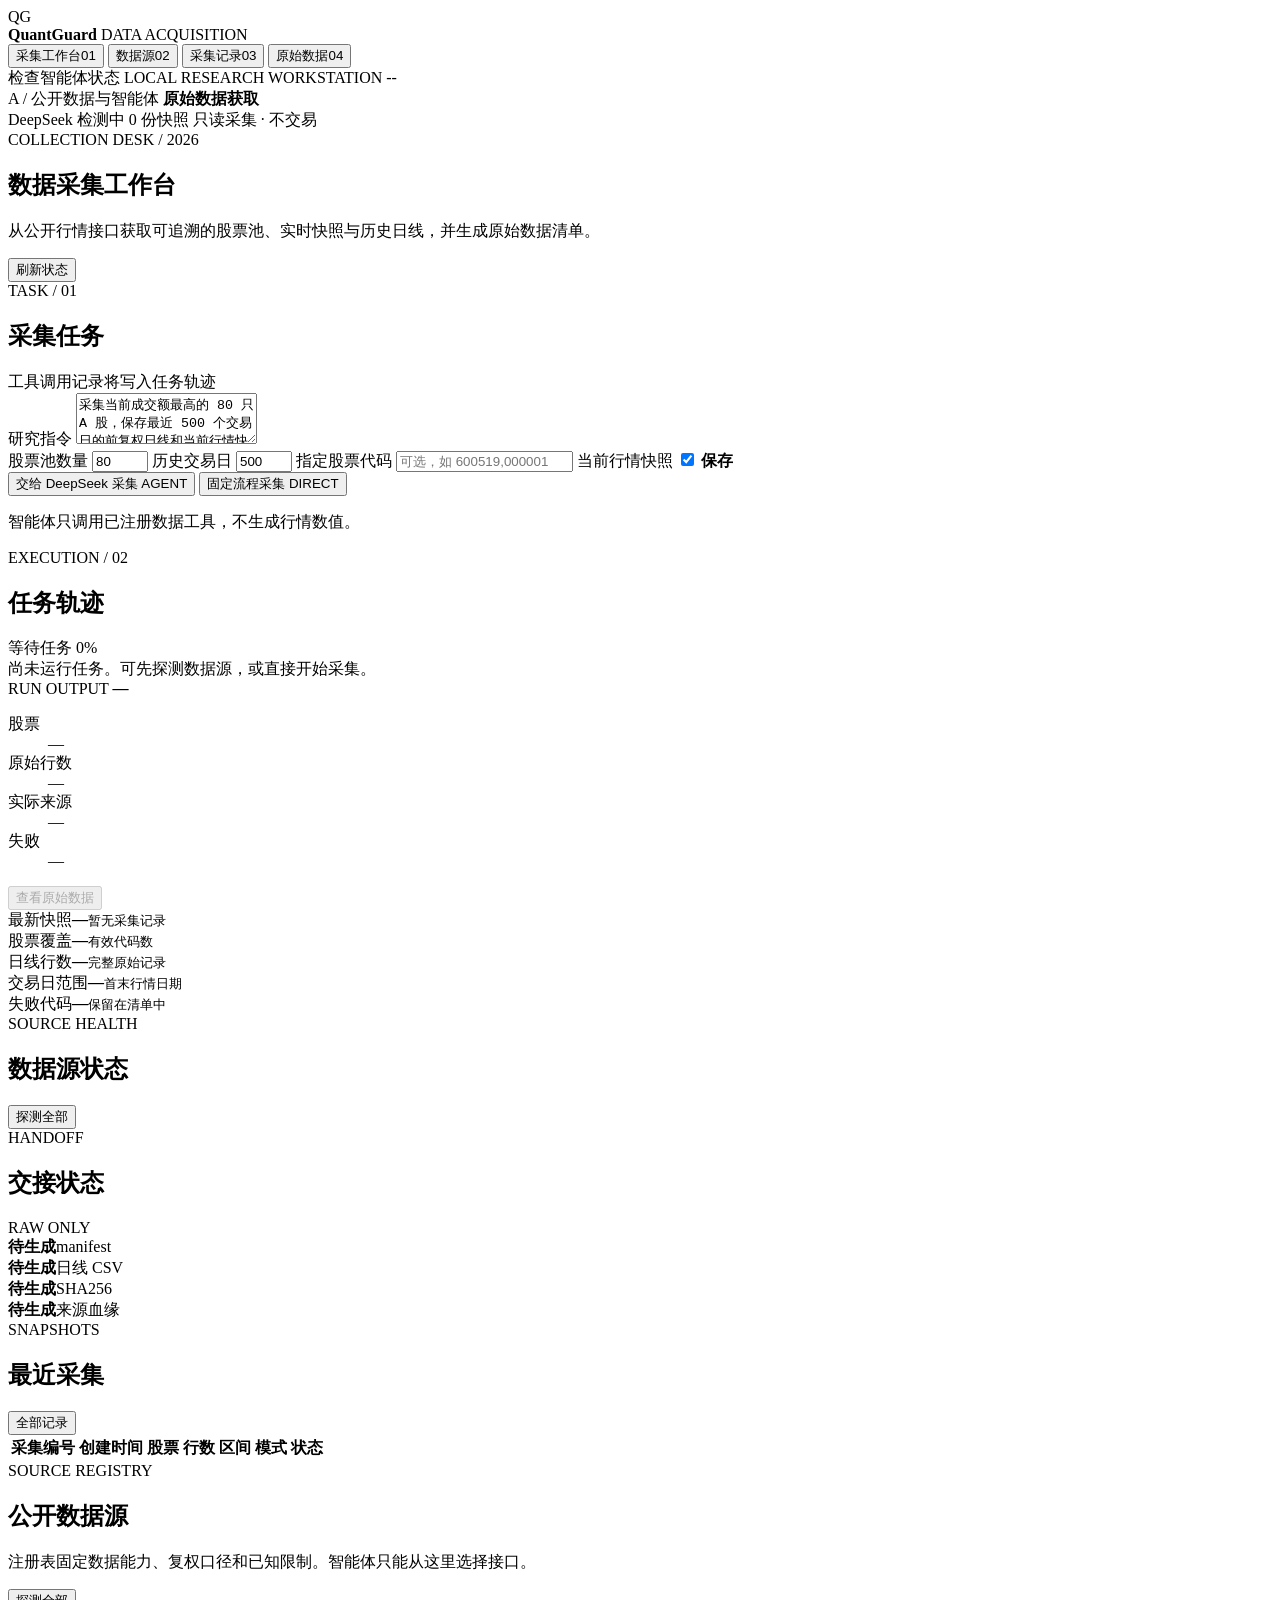
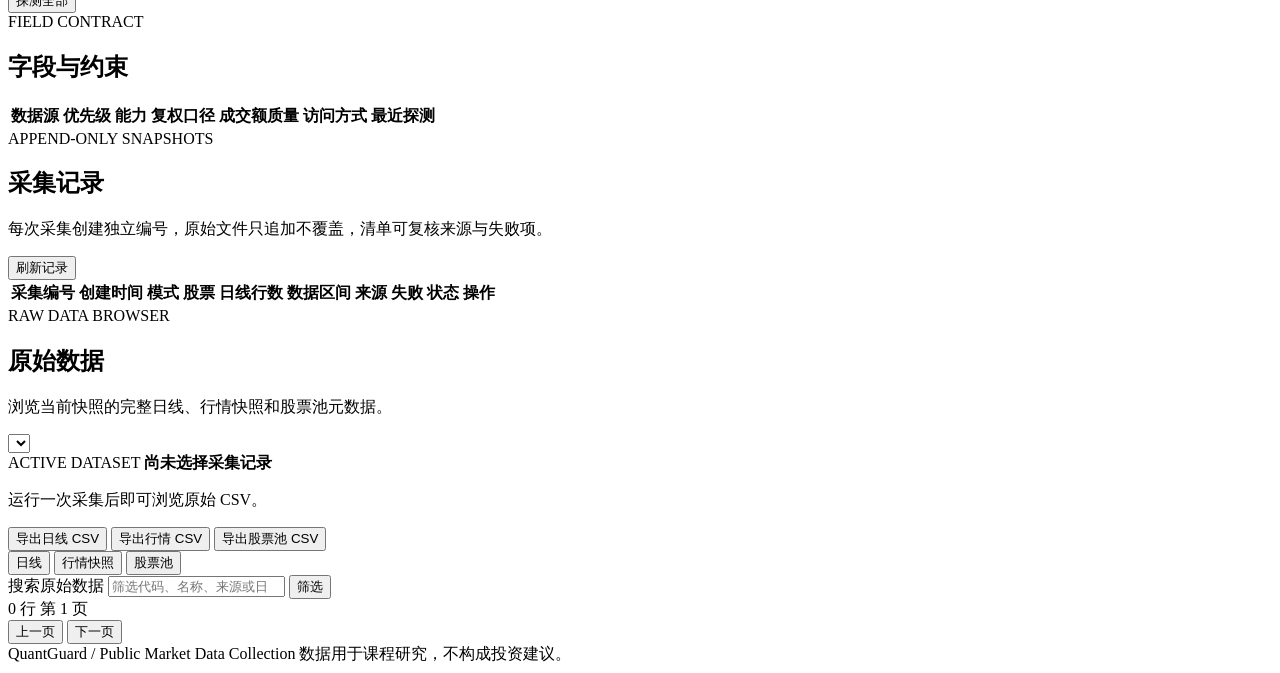
==== data_agent/static/index.html @ d8fc7239 "feat: add DeepSeek public market data collection workspace" ====
<!doctype html>
<html lang="zh-CN">
<head>
  <meta charset="utf-8">
  <meta name="viewport" content="width=device-width, initial-scale=1">
  <meta name="description" content="QuantGuard 公开证券数据采集工作台">
  <title>QuantGuard | 数据采集智能体</title>
  <link rel="stylesheet" href="/styles.css">
</head>
<body>
  <div class="app-shell">
    <aside class="sidebar" aria-label="主导航">
      <div class="brand">
        <div class="brand-mark">QG</div>
        <div>
          <strong>QuantGuard</strong>
          <span>DATA ACQUISITION</span>
        </div>
      </div>

      <nav class="primary-nav" aria-label="工作区">
        <button class="nav-item is-active" type="button" data-view="workbench">
          <span>采集工作台</span><span class="nav-index">01</span>
        </button>
        <button class="nav-item" type="button" data-view="sources">
          <span>数据源</span><span class="nav-index">02</span>
        </button>
        <button class="nav-item" type="button" data-view="runs">
          <span>采集记录</span><span class="nav-index">03</span>
        </button>
        <button class="nav-item" type="button" data-view="data">
          <span>原始数据</span><span class="nav-index">04</span>
        </button>
      </nav>

      <div class="sidebar-status">
        <span class="status-line"><i id="agentDot" class="status-dot"></i><span id="agentSidebarText">检查智能体状态</span></span>
        <span class="sidebar-meta">LOCAL RESEARCH WORKSTATION</span>
        <span class="sidebar-meta" id="currentTime">--</span>
      </div>
    </aside>

    <main class="workspace">
      <header class="topbar">
        <div class="topbar-title">
          <span class="topbar-kicker">A / 公开数据与智能体</span>
          <strong>原始数据获取</strong>
        </div>
        <div class="topbar-status">
          <span class="chip" id="agentChip">DeepSeek 检测中</span>
          <span class="chip" id="runCountChip">0 份快照</span>
          <span class="chip chip-neutral">只读采集 · 不交易</span>
        </div>
      </header>

      <div class="view-stack">
        <section class="page is-active" data-page="workbench" aria-labelledby="workbenchTitle">
          <div class="page-heading">
            <div>
              <span class="eyebrow">COLLECTION DESK / 2026</span>
              <h1 id="workbenchTitle">数据采集工作台</h1>
              <p>从公开行情接口获取可追溯的股票池、实时快照与历史日线，并生成原始数据清单。</p>
            </div>
            <button class="text-action" type="button" id="refreshButton">刷新状态</button>
          </div>

          <section class="command-panel" aria-labelledby="commandTitle">
            <div class="section-heading">
              <div>
                <span class="section-index">TASK / 01</span>
                <h2 id="commandTitle">采集任务</h2>
              </div>
              <span class="section-note">工具调用记录将写入任务轨迹</span>
            </div>

            <form id="collectionForm">
              <label class="task-label" for="taskQuery">研究指令</label>
              <textarea id="taskQuery" rows="3" maxlength="500">采集当前成交额最高的 80 只 A 股，保存最近 500 个交易日的前复权日线和当前行情快照。</textarea>

              <div class="form-grid">
                <label class="field">
                  <span>股票池数量</span>
                  <input id="universeSize" type="number" min="10" max="200" step="10" value="80">
                </label>
                <label class="field">
                  <span>历史交易日</span>
                  <input id="historyDays" type="number" min="30" max="500" step="10" value="500">
                </label>
                <label class="field">
                  <span>指定股票代码</span>
                  <input id="symbolInput" type="text" inputmode="numeric" placeholder="可选，如 600519,000001">
                </label>
                <label class="field field-switch">
                  <span>当前行情快照</span>
                  <span class="switch-row">
                    <input id="includeQuotes" type="checkbox" checked>
                    <span class="switch" aria-hidden="true"></span>
                    <strong id="quoteSwitchLabel">保存</strong>
                  </span>
                </label>
              </div>

              <div class="command-actions">
                <button class="button button-primary" type="submit" data-mode="agent" id="agentRunButton">
                  <span>交给 DeepSeek 采集</span>
                  <span class="button-code">AGENT</span>
                </button>
                <button class="button button-secondary" type="submit" data-mode="fixed" id="fixedRunButton">
                  <span>固定流程采集</span>
                  <span class="button-code">DIRECT</span>
                </button>
                <p id="formHint">智能体只调用已注册数据工具，不生成行情数值。</p>
              </div>
            </form>
          </section>

          <section class="run-console" aria-labelledby="runConsoleTitle">
            <div class="console-heading">
              <div>
                <span class="section-index">EXECUTION / 02</span>
                <h2 id="runConsoleTitle">任务轨迹</h2>
              </div>
              <div class="console-state">
                <span id="jobStage" class="status-label">等待任务</span>
                <span id="jobPercent">0%</span>
              </div>
            </div>
            <div class="progress-track" aria-label="采集进度">
              <div id="progressBar" class="progress-bar"></div>
            </div>
            <div class="console-grid">
              <div class="trace-list" id="traceList" aria-live="polite">
                <div class="empty-inline">尚未运行任务。可先探测数据源，或直接开始采集。</div>
              </div>
              <aside class="run-summary" aria-label="任务摘要">
                <span class="summary-label">RUN OUTPUT</span>
                <strong id="jobRunId">—</strong>
                <dl>
                  <div><dt>股票</dt><dd id="jobSymbols">—</dd></div>
                  <div><dt>原始行数</dt><dd id="jobRows">—</dd></div>
                  <div><dt>实际来源</dt><dd id="jobSources">—</dd></div>
                  <div><dt>失败</dt><dd id="jobFailures">—</dd></div>
                </dl>
                <button id="openLatestRun" class="button button-quiet" type="button" disabled>查看原始数据</button>
              </aside>
            </div>
          </section>

          <div class="metric-strip" aria-label="最新采集摘要">
            <div class="metric-cell"><span>最新快照</span><strong id="metricRun">—</strong><small id="metricRunTime">暂无采集记录</small></div>
            <div class="metric-cell"><span>股票覆盖</span><strong id="metricSymbols">—</strong><small>有效代码数</small></div>
            <div class="metric-cell"><span>日线行数</span><strong id="metricRows">—</strong><small>完整原始记录</small></div>
            <div class="metric-cell"><span>交易日范围</span><strong id="metricRange">—</strong><small>首末行情日期</small></div>
            <div class="metric-cell"><span>失败代码</span><strong id="metricFailures">—</strong><small>保留在清单中</small></div>
          </div>

          <div class="split-layout">
            <section class="panel" aria-labelledby="sourcePreviewTitle">
              <div class="panel-heading">
                <div><span class="section-index">SOURCE HEALTH</span><h2 id="sourcePreviewTitle">数据源状态</h2></div>
                <button class="button button-compact" id="probeSourcesButton" type="button">探测全部</button>
              </div>
              <div id="sourcePreview" class="source-list"></div>
            </section>
            <section class="panel" aria-labelledby="deliveryTitle">
              <div class="panel-heading">
                <div><span class="section-index">HANDOFF</span><h2 id="deliveryTitle">交接状态</h2></div>
                <span class="status-label">RAW ONLY</span>
              </div>
              <div class="handoff-grid">
                <div><strong id="handoffManifest">待生成</strong><span>manifest</span></div>
                <div><strong id="handoffDaily">待生成</strong><span>日线 CSV</span></div>
                <div><strong id="handoffHash">待生成</strong><span>SHA256</span></div>
                <div><strong id="handoffLineage">待生成</strong><span>来源血缘</span></div>
              </div>
            </section>
          </div>

          <section class="panel table-panel" aria-labelledby="recentRunsTitle">
            <div class="panel-heading">
              <div><span class="section-index">SNAPSHOTS</span><h2 id="recentRunsTitle">最近采集</h2></div>
              <button class="button button-compact" type="button" data-go-view="runs">全部记录</button>
            </div>
            <div class="table-shell">
              <table>
                <thead><tr><th>采集编号</th><th>创建时间</th><th>股票</th><th>行数</th><th>区间</th><th>模式</th><th>状态</th><th></th></tr></thead>
                <tbody id="recentRunsBody"></tbody>
              </table>
            </div>
          </section>
        </section>

        <section class="page" data-page="sources" aria-labelledby="sourcesTitle">
          <div class="page-heading">
            <div>
              <span class="eyebrow">SOURCE REGISTRY</span>
              <h1 id="sourcesTitle">公开数据源</h1>
              <p>注册表固定数据能力、复权口径和已知限制。智能体只能从这里选择接口。</p>
            </div>
            <button class="button button-secondary" id="probeSourcesPageButton" type="button">探测全部</button>
          </div>
          <div id="sourceCards" class="source-card-grid"></div>
          <section class="panel table-panel">
            <div class="panel-heading"><div><span class="section-index">FIELD CONTRACT</span><h2>字段与约束</h2></div></div>
            <div class="table-shell">
              <table>
                <thead><tr><th>数据源</th><th>优先级</th><th>能力</th><th>复权口径</th><th>成交额质量</th><th>访问方式</th><th>最近探测</th></tr></thead>
                <tbody id="sourceTableBody"></tbody>
              </table>
            </div>
          </section>
        </section>

        <section class="page" data-page="runs" aria-labelledby="runsTitle">
          <div class="page-heading">
            <div>
              <span class="eyebrow">APPEND-ONLY SNAPSHOTS</span>
              <h1 id="runsTitle">采集记录</h1>
              <p>每次采集创建独立编号，原始文件只追加不覆盖，清单可复核来源与失败项。</p>
            </div>
            <button class="button button-secondary" id="refreshRunsButton" type="button">刷新记录</button>
          </div>
          <section class="panel table-panel">
            <div class="table-shell">
              <table>
                <thead><tr><th>采集编号</th><th>创建时间</th><th>模式</th><th>股票</th><th>日线行数</th><th>数据区间</th><th>来源</th><th>失败</th><th>状态</th><th>操作</th></tr></thead>
                <tbody id="runsTableBody"></tbody>
              </table>
            </div>
          </section>
        </section>

        <section class="page" data-page="data" aria-labelledby="dataTitle">
          <div class="page-heading">
            <div>
              <span class="eyebrow">RAW DATA BROWSER</span>
              <h1 id="dataTitle">原始数据</h1>
              <p>浏览当前快照的完整日线、行情快照和股票池元数据。</p>
            </div>
            <select id="runSelector" class="select-control" aria-label="选择采集记录"></select>
          </div>

          <section class="dataset-head">
            <div>
              <span class="summary-label">ACTIVE DATASET</span>
              <strong id="datasetRunId">尚未选择采集记录</strong>
              <p id="datasetMeta">运行一次采集后即可浏览原始 CSV。</p>
            </div>
            <div class="dataset-actions">
              <button class="button button-compact" type="button" data-export-view="daily">导出日线 CSV</button>
              <button class="button button-compact" type="button" data-export-view="quotes">导出行情 CSV</button>
              <button class="button button-compact" type="button" data-export-view="universe">导出股票池 CSV</button>
            </div>
          </section>

          <section class="panel table-panel">
            <div class="browser-toolbar">
              <div class="segmented" role="tablist" aria-label="数据视图">
                <button type="button" class="segment is-active" data-view="daily">日线</button>
                <button type="button" class="segment" data-view="quotes">行情快照</button>
                <button type="button" class="segment" data-view="universe">股票池</button>
              </div>
              <label class="search-field">
                <span class="visually-hidden">搜索原始数据</span>
                <input id="datasetQuery" type="search" placeholder="筛选代码、名称、来源或日期">
              </label>
              <button class="button button-secondary" id="datasetSearchButton" type="button">筛选</button>
            </div>
            <div class="table-meta">
              <span id="datasetTotal">0 行</span>
              <span id="datasetPage">第 1 页</span>
            </div>
            <div class="table-shell table-shell-large">
              <table>
                <thead id="datasetHead"></thead>
                <tbody id="datasetBody"></tbody>
              </table>
            </div>
            <div class="pagination">
              <button class="button button-compact" id="prevPage" type="button">上一页</button>
              <button class="button button-compact" id="nextPage" type="button">下一页</button>
            </div>
          </section>
        </section>
      </div>

      <footer class="app-footer">
        <span>QuantGuard / Public Market Data Collection</span>
        <span>数据用于课程研究，不构成投资建议。</span>
      </footer>
    </main>
  </div>
  <div id="toast" class="toast" role="status" aria-live="polite"></div>
  <script src="/app.js"></script>
</body>
</html>
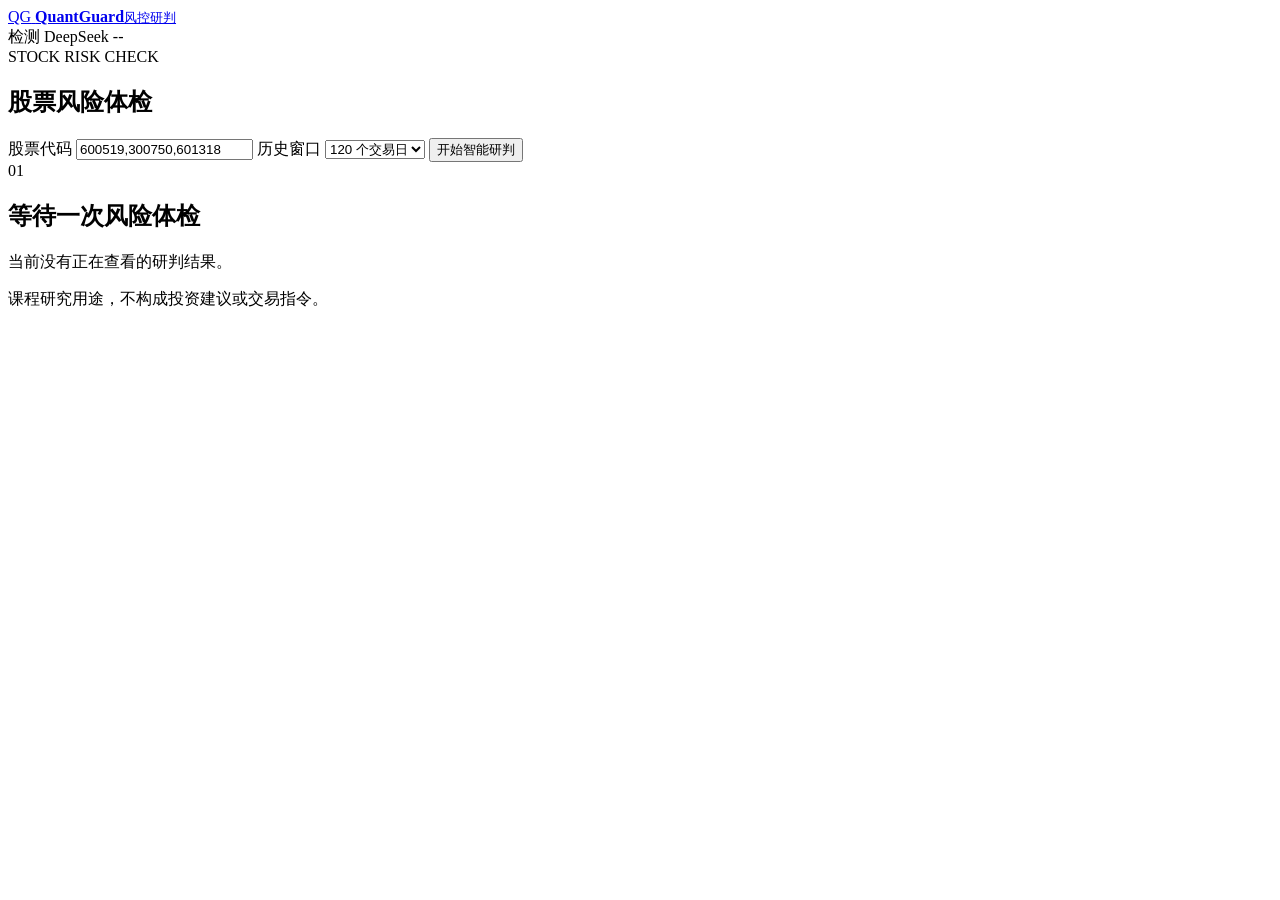
==== commit d742440f: "feat: add stock risk audit bot Add live quote verification, news and announcement collection, determ" ====
--- a/data_agent/static/index.html
+++ b/data_agent/static/index.html
@@ -3,293 +3,145 @@
 <head>
   <meta charset="utf-8">
   <meta name="viewport" content="width=device-width, initial-scale=1">
-  <meta name="description" content="QuantGuard 公开证券数据采集工作台">
-  <title>QuantGuard | 数据采集智能体</title>
+  <meta name="description" content="QuantGuard 股票数据核对与风险预警">
+  <title>QuantGuard | 股票风险体检</title>
   <link rel="stylesheet" href="/styles.css">
 </head>
 <body>
-  <div class="app-shell">
-    <aside class="sidebar" aria-label="主导航">
-      <div class="brand">
-        <div class="brand-mark">QG</div>
+  <header class="app-header">
+    <a class="brand" href="/" aria-label="QuantGuard 首页">
+      <span class="brand-mark">QG</span>
+      <span class="brand-copy"><strong>QuantGuard</strong><small>风控研判</small></span>
+    </a>
+    <div class="header-status" aria-label="服务状态">
+      <span class="status-item"><i id="agentDot" class="status-dot"></i><span id="agentStatus">检测 DeepSeek</span></span>
+      <span class="status-item status-muted" id="clock">--</span>
+    </div>
+  </header>
+
+  <main class="workspace">
+    <section class="intake" aria-labelledby="pageTitle">
+      <div class="intake-heading">
+        <span class="eyebrow">STOCK RISK CHECK</span>
+        <h1 id="pageTitle">股票风险体检</h1>
+      </div>
+
+      <form id="analysisForm" class="analysis-form">
+        <label class="symbol-field" for="symbolInput">
+          <span>股票代码</span>
+          <input id="symbolInput" type="text" inputmode="numeric" autocomplete="off" value="600519,300750,601318" placeholder="600519, 300750">
+        </label>
+        <label class="window-field" for="historyDays">
+          <span>历史窗口</span>
+          <select id="historyDays">
+            <option value="60">60 个交易日</option>
+            <option value="120" selected>120 个交易日</option>
+            <option value="250">250 个交易日</option>
+          </select>
+        </label>
+        <button class="primary-button" id="analyzeButton" type="submit">开始智能研判</button>
+      </form>
+    </section>
+
+    <section id="jobPanel" class="job-panel" aria-labelledby="jobTitle" hidden>
+      <div class="job-head">
         <div>
-          <strong>QuantGuard</strong>
-          <span>DATA ACQUISITION</span>
+          <span class="eyebrow">LIVE PIPELINE</span>
+          <h2 id="jobTitle">正在研判</h2>
+        </div>
+        <div class="job-progress">
+          <strong id="jobPercent">0%</strong>
+          <span id="jobStage">等待启动</span>
         </div>
       </div>
+      <div class="progress-track" aria-label="任务进度"><div id="progressBar" class="progress-bar"></div></div>
+      <div id="traceList" class="trace-list" aria-live="polite"></div>
+    </section>
 
-      <nav class="primary-nav" aria-label="工作区">
-        <button class="nav-item is-active" type="button" data-view="workbench">
-          <span>采集工作台</span><span class="nav-index">01</span>
-        </button>
-        <button class="nav-item" type="button" data-view="sources">
-          <span>数据源</span><span class="nav-index">02</span>
-        </button>
-        <button class="nav-item" type="button" data-view="runs">
-          <span>采集记录</span><span class="nav-index">03</span>
-        </button>
-        <button class="nav-item" type="button" data-view="data">
-          <span>原始数据</span><span class="nav-index">04</span>
-        </button>
-      </nav>
+    <section id="emptyState" class="empty-state">
+      <span class="empty-index">01</span>
+      <div>
+        <h2>等待一次风险体检</h2>
+        <p>当前没有正在查看的研判结果。</p>
+      </div>
+    </section>
 
-      <div class="sidebar-status">
-        <span class="status-line"><i id="agentDot" class="status-dot"></i><span id="agentSidebarText">检查智能体状态</span></span>
-        <span class="sidebar-meta">LOCAL RESEARCH WORKSTATION</span>
-        <span class="sidebar-meta" id="currentTime">--</span>
-      </div>
-    </aside>
+    <section id="resultView" class="result-view" aria-live="polite" hidden>
+      <section class="verdict" aria-labelledby="verdictTitle">
+        <div class="verdict-main">
+          <div>
+            <span id="overallLevel" class="level-badge">低风险</span>
+            <h2 id="verdictTitle">研判结论</h2>
+            <p id="overallHeadline">—</p>
+          </div>
+          <span id="resultTime" class="result-time">—</span>
+        </div>
+        <div class="metric-grid" aria-label="研判摘要">
+          <div><span>行情核对</span><strong id="metricVerified">—</strong></div>
+          <div><span>高风险股票</span><strong id="metricHighRisk">—</strong></div>
+          <div><span>实时资讯</span><strong id="metricNews">—</strong></div>
+          <div><span>数据问题</span><strong id="metricIssues">—</strong></div>
+        </div>
+      </section>
 
-    <main class="workspace">
-      <header class="topbar">
-        <div class="topbar-title">
-          <span class="topbar-kicker">A / 公开数据与智能体</span>
-          <strong>原始数据获取</strong>
+      <section class="brief-section" aria-labelledby="briefTitle">
+        <header class="section-head">
+          <div>
+            <span class="eyebrow">DEEPSEEK NOTE</span>
+            <h2 id="briefTitle">机器研判</h2>
+          </div>
+          <span id="briefBadge" class="quiet-badge">复核中</span>
+        </header>
+        <div id="deepseekBrief" class="brief-copy"></div>
+        <p id="briefFallback" class="inline-alert" hidden></p>
+      </section>
+
+      <section class="stocks-section" aria-labelledby="stocksTitle">
+        <header class="section-head">
+          <div>
+            <span class="eyebrow">STOCK QUEUE</span>
+            <h2 id="stocksTitle">风险队列</h2>
+          </div>
+          <span id="stockCount" class="quiet-badge">0 只</span>
+        </header>
+        <div id="stockList" class="stock-list"></div>
+      </section>
+
+      <section class="detail-section" aria-labelledby="detailTitle">
+        <header class="section-head detail-head">
+          <div>
+            <span class="eyebrow">EVIDENCE</span>
+            <h2 id="detailTitle">证据明细</h2>
+          </div>
+          <div class="tabs" role="tablist" aria-label="证据分类">
+            <button type="button" class="tab is-active" data-tab="alerts" role="tab">风险预警</button>
+            <button type="button" class="tab" data-tab="news" role="tab">新闻公告</button>
+            <button type="button" class="tab" data-tab="quality" role="tab">数据核对</button>
+            <button type="button" class="tab" data-tab="raw" role="tab">采集证据</button>
+          </div>
+        </header>
+        <div id="detailContent" class="detail-content"></div>
+      </section>
+
+      <section class="audit-footer" aria-label="研判记录">
+        <div>
+          <span>研判编号</span>
+          <strong id="auditId">—</strong>
         </div>
-        <div class="topbar-status">
-          <span class="chip" id="agentChip">DeepSeek 检测中</span>
-          <span class="chip" id="runCountChip">0 份快照</span>
-          <span class="chip chip-neutral">只读采集 · 不交易</span>
+        <div>
+          <span>行情快照</span>
+          <strong id="runId">—</strong>
         </div>
-      </header>
+        <label class="history-picker" for="historySelect">
+          <span>历史研判</span>
+          <select id="historySelect" aria-label="选择历史研判"></select>
+        </label>
+      </section>
+    </section>
 
-      <div class="view-stack">
-        <section class="page is-active" data-page="workbench" aria-labelledby="workbenchTitle">
-          <div class="page-heading">
-            <div>
-              <span class="eyebrow">COLLECTION DESK / 2026</span>
-              <h1 id="workbenchTitle">数据采集工作台</h1>
-              <p>从公开行情接口获取可追溯的股票池、实时快照与历史日线，并生成原始数据清单。</p>
-            </div>
-            <button class="text-action" type="button" id="refreshButton">刷新状态</button>
-          </div>
+    <p class="disclaimer">课程研究用途，不构成投资建议或交易指令。</p>
+  </main>
 
-          <section class="command-panel" aria-labelledby="commandTitle">
-            <div class="section-heading">
-              <div>
-                <span class="section-index">TASK / 01</span>
-                <h2 id="commandTitle">采集任务</h2>
-              </div>
-              <span class="section-note">工具调用记录将写入任务轨迹</span>
-            </div>
-
-            <form id="collectionForm">
-              <label class="task-label" for="taskQuery">研究指令</label>
-              <textarea id="taskQuery" rows="3" maxlength="500">采集当前成交额最高的 80 只 A 股，保存最近 500 个交易日的前复权日线和当前行情快照。</textarea>
-
-              <div class="form-grid">
-                <label class="field">
-                  <span>股票池数量</span>
-                  <input id="universeSize" type="number" min="10" max="200" step="10" value="80">
-                </label>
-                <label class="field">
-                  <span>历史交易日</span>
-                  <input id="historyDays" type="number" min="30" max="500" step="10" value="500">
-                </label>
-                <label class="field">
-                  <span>指定股票代码</span>
-                  <input id="symbolInput" type="text" inputmode="numeric" placeholder="可选，如 600519,000001">
-                </label>
-                <label class="field field-switch">
-                  <span>当前行情快照</span>
-                  <span class="switch-row">
-                    <input id="includeQuotes" type="checkbox" checked>
-                    <span class="switch" aria-hidden="true"></span>
-                    <strong id="quoteSwitchLabel">保存</strong>
-                  </span>
-                </label>
-              </div>
-
-              <div class="command-actions">
-                <button class="button button-primary" type="submit" data-mode="agent" id="agentRunButton">
-                  <span>交给 DeepSeek 采集</span>
-                  <span class="button-code">AGENT</span>
-                </button>
-                <button class="button button-secondary" type="submit" data-mode="fixed" id="fixedRunButton">
-                  <span>固定流程采集</span>
-                  <span class="button-code">DIRECT</span>
-                </button>
-                <p id="formHint">智能体只调用已注册数据工具，不生成行情数值。</p>
-              </div>
-            </form>
-          </section>
-
-          <section class="run-console" aria-labelledby="runConsoleTitle">
-            <div class="console-heading">
-              <div>
-                <span class="section-index">EXECUTION / 02</span>
-                <h2 id="runConsoleTitle">任务轨迹</h2>
-              </div>
-              <div class="console-state">
-                <span id="jobStage" class="status-label">等待任务</span>
-                <span id="jobPercent">0%</span>
-              </div>
-            </div>
-            <div class="progress-track" aria-label="采集进度">
-              <div id="progressBar" class="progress-bar"></div>
-            </div>
-            <div class="console-grid">
-              <div class="trace-list" id="traceList" aria-live="polite">
-                <div class="empty-inline">尚未运行任务。可先探测数据源，或直接开始采集。</div>
-              </div>
-              <aside class="run-summary" aria-label="任务摘要">
-                <span class="summary-label">RUN OUTPUT</span>
-                <strong id="jobRunId">—</strong>
-                <dl>
-                  <div><dt>股票</dt><dd id="jobSymbols">—</dd></div>
-                  <div><dt>原始行数</dt><dd id="jobRows">—</dd></div>
-                  <div><dt>实际来源</dt><dd id="jobSources">—</dd></div>
-                  <div><dt>失败</dt><dd id="jobFailures">—</dd></div>
-                </dl>
-                <button id="openLatestRun" class="button button-quiet" type="button" disabled>查看原始数据</button>
-              </aside>
-            </div>
-          </section>
-
-          <div class="metric-strip" aria-label="最新采集摘要">
-            <div class="metric-cell"><span>最新快照</span><strong id="metricRun">—</strong><small id="metricRunTime">暂无采集记录</small></div>
-            <div class="metric-cell"><span>股票覆盖</span><strong id="metricSymbols">—</strong><small>有效代码数</small></div>
-            <div class="metric-cell"><span>日线行数</span><strong id="metricRows">—</strong><small>完整原始记录</small></div>
-            <div class="metric-cell"><span>交易日范围</span><strong id="metricRange">—</strong><small>首末行情日期</small></div>
-            <div class="metric-cell"><span>失败代码</span><strong id="metricFailures">—</strong><small>保留在清单中</small></div>
-          </div>
-
-          <div class="split-layout">
-            <section class="panel" aria-labelledby="sourcePreviewTitle">
-              <div class="panel-heading">
-                <div><span class="section-index">SOURCE HEALTH</span><h2 id="sourcePreviewTitle">数据源状态</h2></div>
-                <button class="button button-compact" id="probeSourcesButton" type="button">探测全部</button>
-              </div>
-              <div id="sourcePreview" class="source-list"></div>
-            </section>
-            <section class="panel" aria-labelledby="deliveryTitle">
-              <div class="panel-heading">
-                <div><span class="section-index">HANDOFF</span><h2 id="deliveryTitle">交接状态</h2></div>
-                <span class="status-label">RAW ONLY</span>
-              </div>
-              <div class="handoff-grid">
-                <div><strong id="handoffManifest">待生成</strong><span>manifest</span></div>
-                <div><strong id="handoffDaily">待生成</strong><span>日线 CSV</span></div>
-                <div><strong id="handoffHash">待生成</strong><span>SHA256</span></div>
-                <div><strong id="handoffLineage">待生成</strong><span>来源血缘</span></div>
-              </div>
-            </section>
-          </div>
-
-          <section class="panel table-panel" aria-labelledby="recentRunsTitle">
-            <div class="panel-heading">
-              <div><span class="section-index">SNAPSHOTS</span><h2 id="recentRunsTitle">最近采集</h2></div>
-              <button class="button button-compact" type="button" data-go-view="runs">全部记录</button>
-            </div>
-            <div class="table-shell">
-              <table>
-                <thead><tr><th>采集编号</th><th>创建时间</th><th>股票</th><th>行数</th><th>区间</th><th>模式</th><th>状态</th><th></th></tr></thead>
-                <tbody id="recentRunsBody"></tbody>
-              </table>
-            </div>
-          </section>
-        </section>
-
-        <section class="page" data-page="sources" aria-labelledby="sourcesTitle">
-          <div class="page-heading">
-            <div>
-              <span class="eyebrow">SOURCE REGISTRY</span>
-              <h1 id="sourcesTitle">公开数据源</h1>
-              <p>注册表固定数据能力、复权口径和已知限制。智能体只能从这里选择接口。</p>
-            </div>
-            <button class="button button-secondary" id="probeSourcesPageButton" type="button">探测全部</button>
-          </div>
-          <div id="sourceCards" class="source-card-grid"></div>
-          <section class="panel table-panel">
-            <div class="panel-heading"><div><span class="section-index">FIELD CONTRACT</span><h2>字段与约束</h2></div></div>
-            <div class="table-shell">
-              <table>
-                <thead><tr><th>数据源</th><th>优先级</th><th>能力</th><th>复权口径</th><th>成交额质量</th><th>访问方式</th><th>最近探测</th></tr></thead>
-                <tbody id="sourceTableBody"></tbody>
-              </table>
-            </div>
-          </section>
-        </section>
-
-        <section class="page" data-page="runs" aria-labelledby="runsTitle">
-          <div class="page-heading">
-            <div>
-              <span class="eyebrow">APPEND-ONLY SNAPSHOTS</span>
-              <h1 id="runsTitle">采集记录</h1>
-              <p>每次采集创建独立编号，原始文件只追加不覆盖，清单可复核来源与失败项。</p>
-            </div>
-            <button class="button button-secondary" id="refreshRunsButton" type="button">刷新记录</button>
-          </div>
-          <section class="panel table-panel">
-            <div class="table-shell">
-              <table>
-                <thead><tr><th>采集编号</th><th>创建时间</th><th>模式</th><th>股票</th><th>日线行数</th><th>数据区间</th><th>来源</th><th>失败</th><th>状态</th><th>操作</th></tr></thead>
-                <tbody id="runsTableBody"></tbody>
-              </table>
-            </div>
-          </section>
-        </section>
-
-        <section class="page" data-page="data" aria-labelledby="dataTitle">
-          <div class="page-heading">
-            <div>
-              <span class="eyebrow">RAW DATA BROWSER</span>
-              <h1 id="dataTitle">原始数据</h1>
-              <p>浏览当前快照的完整日线、行情快照和股票池元数据。</p>
-            </div>
-            <select id="runSelector" class="select-control" aria-label="选择采集记录"></select>
-          </div>
-
-          <section class="dataset-head">
-            <div>
-              <span class="summary-label">ACTIVE DATASET</span>
-              <strong id="datasetRunId">尚未选择采集记录</strong>
-              <p id="datasetMeta">运行一次采集后即可浏览原始 CSV。</p>
-            </div>
-            <div class="dataset-actions">
-              <button class="button button-compact" type="button" data-export-view="daily">导出日线 CSV</button>
-              <button class="button button-compact" type="button" data-export-view="quotes">导出行情 CSV</button>
-              <button class="button button-compact" type="button" data-export-view="universe">导出股票池 CSV</button>
-            </div>
-          </section>
-
-          <section class="panel table-panel">
-            <div class="browser-toolbar">
-              <div class="segmented" role="tablist" aria-label="数据视图">
-                <button type="button" class="segment is-active" data-view="daily">日线</button>
-                <button type="button" class="segment" data-view="quotes">行情快照</button>
-                <button type="button" class="segment" data-view="universe">股票池</button>
-              </div>
-              <label class="search-field">
-                <span class="visually-hidden">搜索原始数据</span>
-                <input id="datasetQuery" type="search" placeholder="筛选代码、名称、来源或日期">
-              </label>
-              <button class="button button-secondary" id="datasetSearchButton" type="button">筛选</button>
-            </div>
-            <div class="table-meta">
-              <span id="datasetTotal">0 行</span>
-              <span id="datasetPage">第 1 页</span>
-            </div>
-            <div class="table-shell table-shell-large">
-              <table>
-                <thead id="datasetHead"></thead>
-                <tbody id="datasetBody"></tbody>
-              </table>
-            </div>
-            <div class="pagination">
-              <button class="button button-compact" id="prevPage" type="button">上一页</button>
-              <button class="button button-compact" id="nextPage" type="button">下一页</button>
-            </div>
-          </section>
-        </section>
-      </div>
-
-      <footer class="app-footer">
-        <span>QuantGuard / Public Market Data Collection</span>
-        <span>数据用于课程研究，不构成投资建议。</span>
-      </footer>
-    </main>
-  </div>
   <div id="toast" class="toast" role="status" aria-live="polite"></div>
   <script src="/app.js"></script>
 </body>
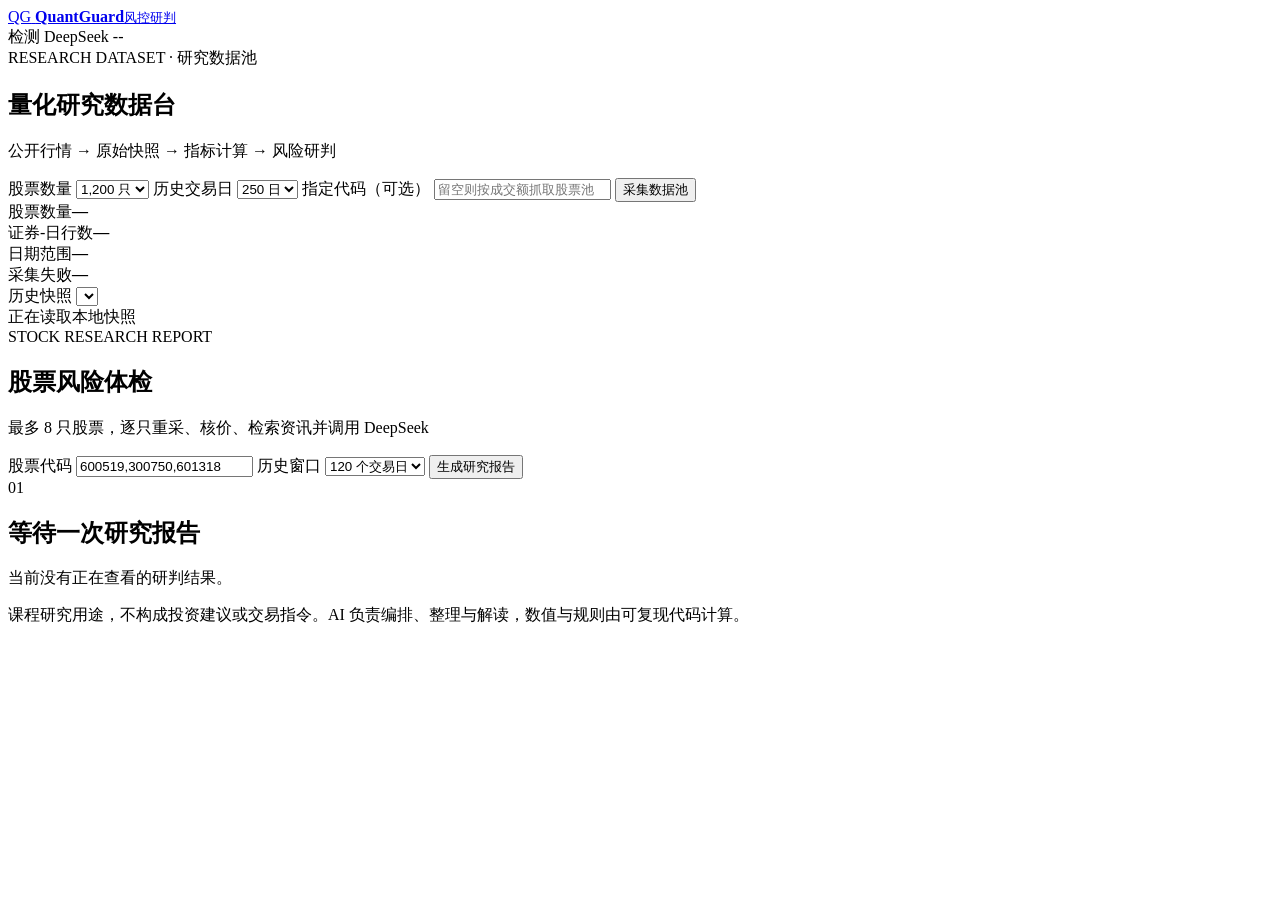
==== commit 63772c57: "feat: add thousand-stock research dataset and explainable reports" ====
--- a/data_agent/static/index.html
+++ b/data_agent/static/index.html
@@ -20,10 +20,66 @@
   </header>
 
   <main class="workspace">
+    <section class="pool-section" aria-labelledby="poolTitle">
+      <div class="intake-heading">
+        <div>
+          <span class="eyebrow">RESEARCH DATASET · 研究数据池</span>
+          <h1 id="poolTitle">量化研究数据台</h1>
+        </div>
+        <p class="pool-note">公开行情 → 原始快照 → 指标计算 → 风险研判</p>
+      </div>
+
+      <form id="dataPoolForm" class="pool-form">
+        <label class="window-field" for="universeSize">
+          <span>股票数量</span>
+          <select id="universeSize">
+            <option value="240">240 只</option>
+            <option value="600">600 只</option>
+            <option value="1200" selected>1,200 只</option>
+            <option value="1500">1,500 只</option>
+          </select>
+        </label>
+        <label class="window-field" for="poolHistoryDays">
+          <span>历史交易日</span>
+          <select id="poolHistoryDays">
+            <option value="120">120 日</option>
+            <option value="250" selected>250 日</option>
+            <option value="500">500 日</option>
+          </select>
+        </label>
+        <label class="symbol-field pool-symbol-field" for="poolSymbols">
+          <span>指定代码（可选）</span>
+          <input id="poolSymbols" type="text" autocomplete="off" placeholder="留空则按成交额抓取股票池">
+        </label>
+        <button class="primary-button" id="collectButton" type="submit">采集数据池</button>
+      </form>
+
+      <div class="metric-grid pool-stats" aria-label="数据池摘要">
+        <div><span>股票数量</span><strong id="poolSymbolsCount">—</strong></div>
+        <div><span>证券-日行数</span><strong id="poolRowsCount">—</strong></div>
+        <div><span>日期范围</span><strong id="poolDateRange">—</strong></div>
+        <div><span>采集失败</span><strong id="poolFailures">—</strong></div>
+      </div>
+
+      <div class="pool-meta">
+        <label class="history-picker" for="datasetSelect">
+          <span>历史快照</span>
+          <select id="datasetSelect" aria-label="选择数据快照"></select>
+        </label>
+        <div id="datasetInfo" class="dataset-info">
+          <span>正在读取本地快照</span>
+        </div>
+        <div id="datasetLinks" class="download-links"></div>
+      </div>
+    </section>
+
     <section class="intake" aria-labelledby="pageTitle">
       <div class="intake-heading">
-        <span class="eyebrow">STOCK RISK CHECK</span>
-        <h1 id="pageTitle">股票风险体检</h1>
+        <div>
+          <span class="eyebrow">STOCK RESEARCH REPORT</span>
+          <h2 id="pageTitle">股票风险体检</h2>
+        </div>
+        <p class="pool-note">最多 8 只股票，逐只重采、核价、检索资讯并调用 DeepSeek</p>
       </div>
 
       <form id="analysisForm" class="analysis-form">
@@ -39,7 +95,7 @@
             <option value="250">250 个交易日</option>
           </select>
         </label>
-        <button class="primary-button" id="analyzeButton" type="submit">开始智能研判</button>
+        <button class="primary-button" id="analyzeButton" type="submit">生成研究报告</button>
       </form>
     </section>
 
@@ -61,7 +117,7 @@
     <section id="emptyState" class="empty-state">
       <span class="empty-index">01</span>
       <div>
-        <h2>等待一次风险体检</h2>
+        <h2>等待一次研究报告</h2>
         <p>当前没有正在查看的研判结果。</p>
       </div>
     </section>
@@ -96,6 +152,34 @@
         <p id="briefFallback" class="inline-alert" hidden></p>
       </section>
 
+      <section class="report-section" aria-labelledby="reportTitle">
+        <header class="section-head detail-head">
+          <div>
+            <span class="eyebrow">INDICATOR REPORT</span>
+            <h2 id="reportTitle">个股研究报告</h2>
+          </div>
+          <div id="stockTabs" class="stock-tabs" role="tablist" aria-label="选择个股"></div>
+        </header>
+
+        <div id="reportIdentity" class="report-identity"></div>
+
+        <div class="report-block">
+          <header class="report-block-head">
+            <h3>AI 研究链</h3>
+            <span class="quiet-badge">可复现流程</span>
+          </header>
+          <ol id="researchChain" class="research-chain"></ol>
+        </div>
+
+        <div class="report-block">
+          <header class="report-block-head">
+            <h3>指标明细</h3>
+            <span class="quiet-badge">数值由 Python 计算</span>
+          </header>
+          <div id="indicatorTable" class="indicator-table"></div>
+        </div>
+      </section>
+
       <section class="stocks-section" aria-labelledby="stocksTitle">
         <header class="section-head">
           <div>
@@ -123,6 +207,17 @@
         <div id="detailContent" class="detail-content"></div>
       </section>
 
+      <section class="design-section" aria-labelledby="designTitle">
+        <header class="section-head">
+          <div>
+            <span class="eyebrow">RESEARCH DESIGN</span>
+            <h2 id="designTitle">后续建模与组合风控</h2>
+          </div>
+          <span class="quiet-badge">交接给建模同学</span>
+        </header>
+        <dl id="researchDesign" class="design-grid"></dl>
+      </section>
+
       <section class="audit-footer" aria-label="研判记录">
         <div>
           <span>研判编号</span>
@@ -139,7 +234,7 @@
       </section>
     </section>
 
-    <p class="disclaimer">课程研究用途，不构成投资建议或交易指令。</p>
+    <p class="disclaimer">课程研究用途，不构成投资建议或交易指令。AI 负责编排、整理与解读，数值与规则由可复现代码计算。</p>
   </main>
 
   <div id="toast" class="toast" role="status" aria-live="polite"></div>
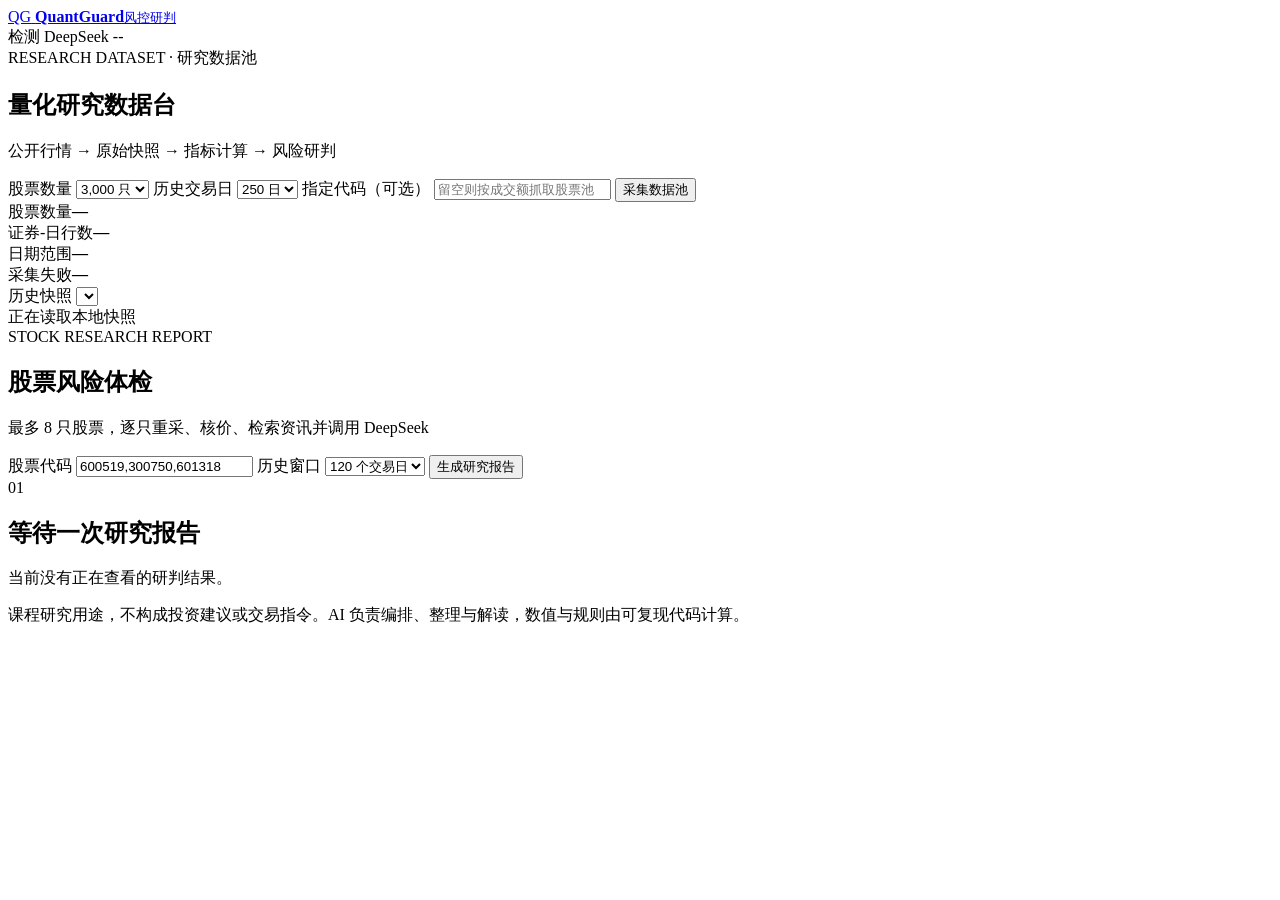
==== commit 2a622e34: "feat: expand research universe to 3000 stocks" ====
--- a/data_agent/static/index.html
+++ b/data_agent/static/index.html
@@ -35,8 +35,10 @@
           <select id="universeSize">
             <option value="240">240 只</option>
             <option value="600">600 只</option>
-            <option value="1200" selected>1,200 只</option>
+            <option value="1200">1,200 只</option>
             <option value="1500">1,500 只</option>
+            <option value="3000" selected>3,000 只</option>
+            <option value="5000">5,000 只</option>
           </select>
         </label>
         <label class="window-field" for="poolHistoryDays">
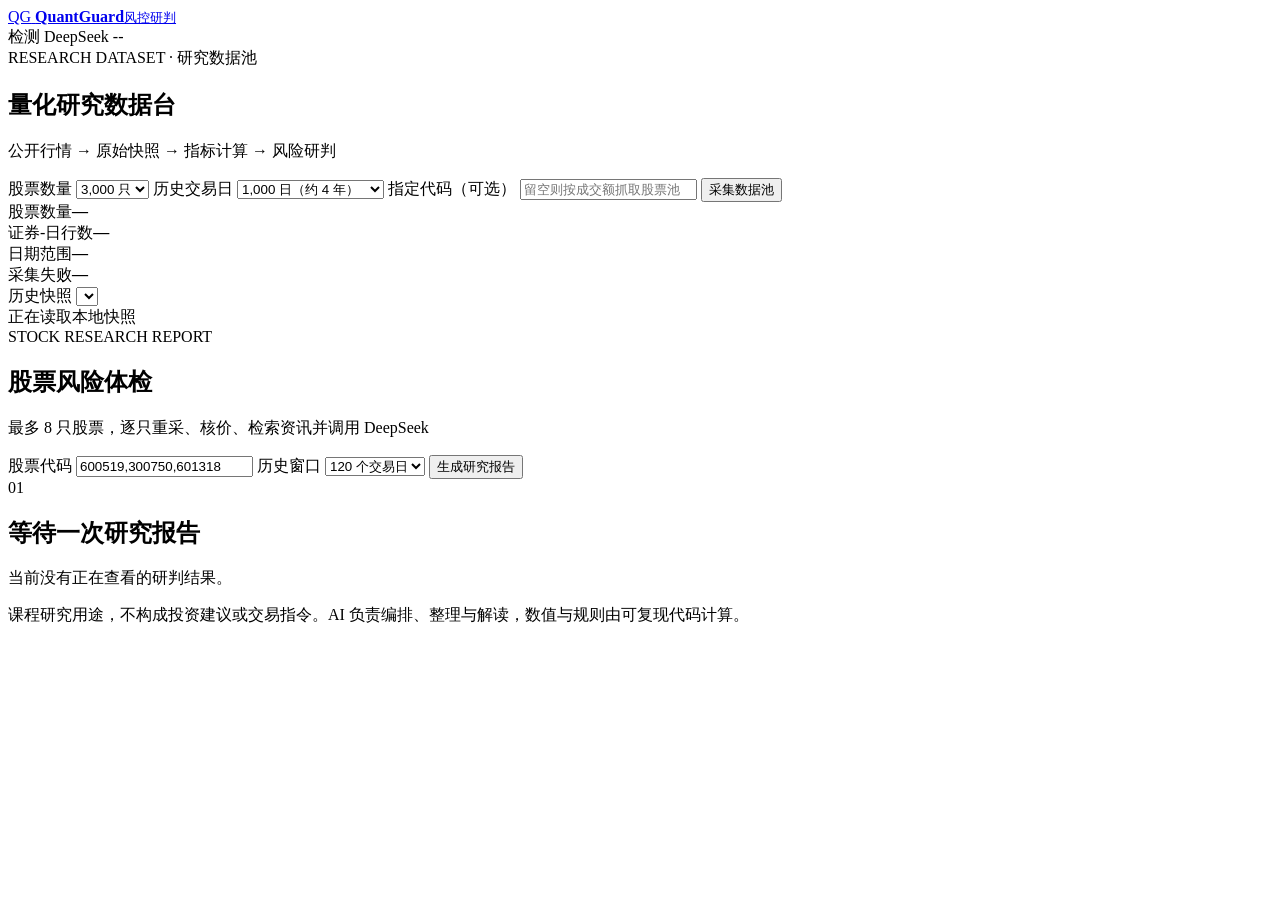
==== commit 88be49e0: "feat: extend research history to 1000 trading days" ====
--- a/data_agent/static/index.html
+++ b/data_agent/static/index.html
@@ -44,9 +44,11 @@
         <label class="window-field" for="poolHistoryDays">
           <span>历史交易日</span>
           <select id="poolHistoryDays">
-            <option value="120">120 日</option>
-            <option value="250" selected>250 日</option>
-            <option value="500">500 日</option>
+            <option value="250">250 日（约 1 年）</option>
+            <option value="500">500 日（约 2 年）</option>
+            <option value="1000" selected>1,000 日（约 4 年）</option>
+            <option value="2000">2,000 日（约 8 年）</option>
+            <option value="5000">5,000 日（约 20 年）</option>
           </select>
         </label>
         <label class="symbol-field pool-symbol-field" for="poolSymbols">
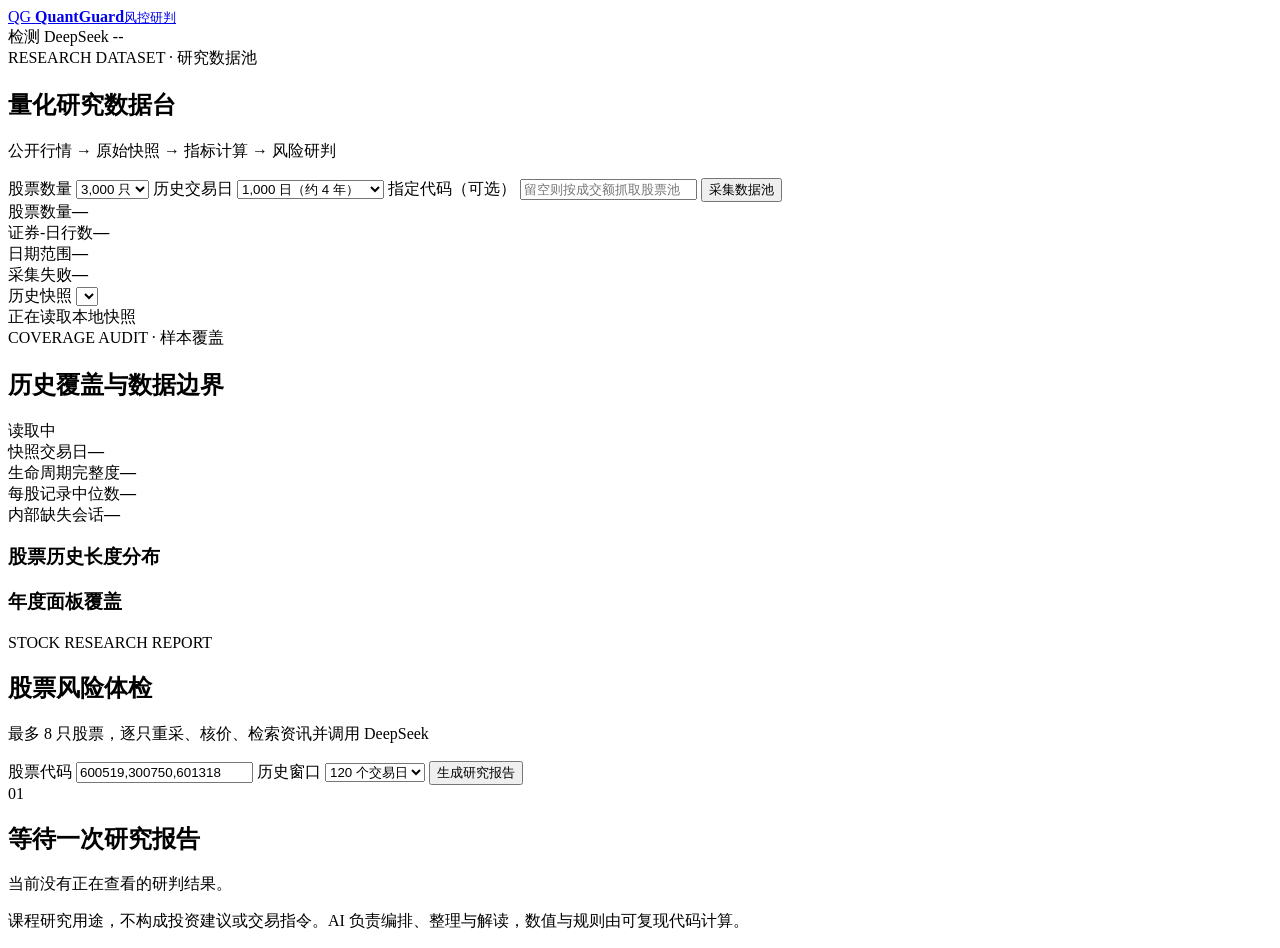
==== commit 86738868: "feat: add coverage audit and columnar research exports" ====
--- a/data_agent/static/index.html
+++ b/data_agent/static/index.html
@@ -75,6 +75,37 @@
         </div>
         <div id="datasetLinks" class="download-links"></div>
       </div>
+
+      <div class="coverage-panel" aria-labelledby="coverageTitle">
+        <header class="coverage-head">
+          <div>
+            <span class="eyebrow">COVERAGE AUDIT · 样本覆盖</span>
+            <h2 id="coverageTitle">历史覆盖与数据边界</h2>
+          </div>
+          <div class="coverage-actions">
+            <span id="coverageState" class="quiet-badge">读取中</span>
+            <button id="buildExportsButton" class="secondary-button" type="button" hidden>生成研究导出</button>
+          </div>
+        </header>
+        <div class="coverage-metrics">
+          <div><span>快照交易日</span><strong id="coverageSessions">—</strong></div>
+          <div><span>生命周期完整度</span><strong id="coverageCompleteness">—</strong></div>
+          <div><span>每股记录中位数</span><strong id="coverageMedianRows">—</strong></div>
+          <div><span>内部缺失会话</span><strong id="coverageMissingSessions">—</strong></div>
+        </div>
+        <div class="coverage-grid">
+          <div class="coverage-block">
+            <h3>股票历史长度分布</h3>
+            <div id="coverageBuckets" class="coverage-buckets"></div>
+          </div>
+          <div class="coverage-block">
+            <h3>年度面板覆盖</h3>
+            <div id="coverageYears" class="coverage-years"></div>
+          </div>
+        </div>
+        <div id="coverageIssues" class="coverage-issues"></div>
+        <div id="coverageLinks" class="download-links"></div>
+      </div>
     </section>
 
     <section class="intake" aria-labelledby="pageTitle">
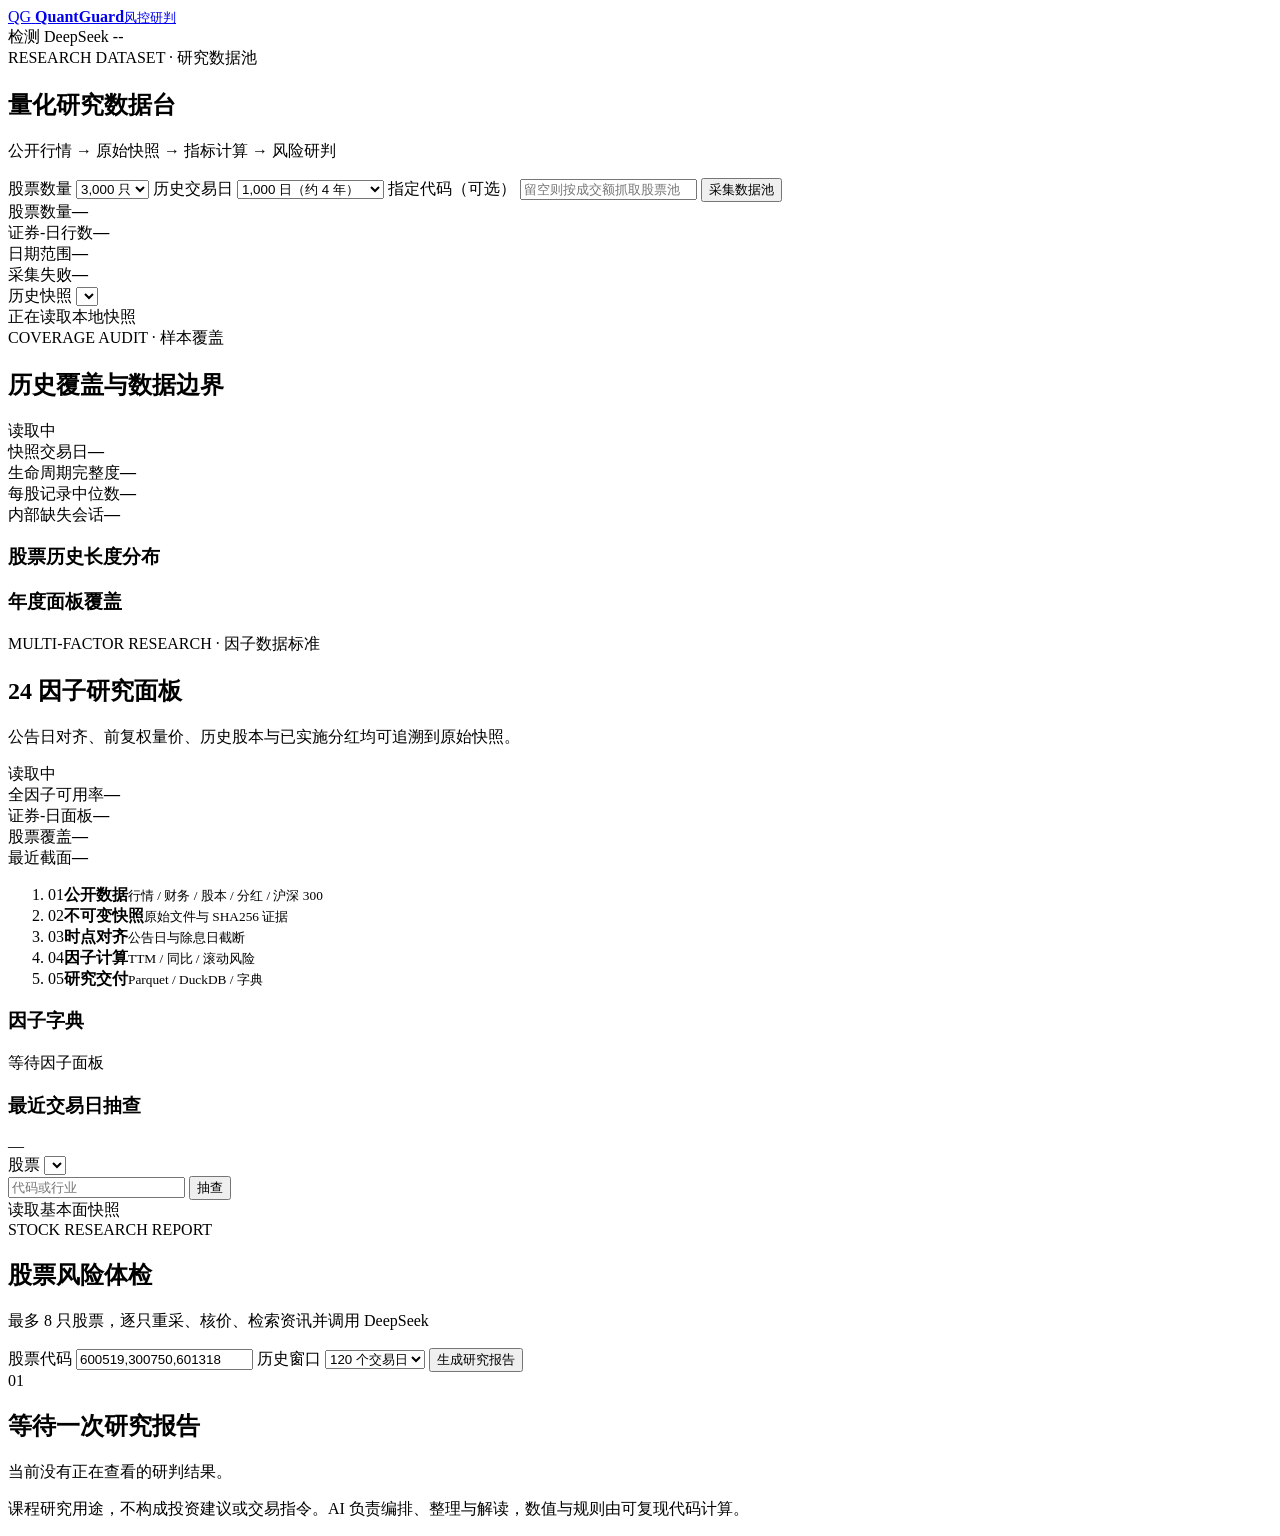
==== commit 791af9ed: "feat: add point-in-time multi-factor research panel" ====
--- a/data_agent/static/index.html
+++ b/data_agent/static/index.html
@@ -106,6 +106,73 @@
         <div id="coverageIssues" class="coverage-issues"></div>
         <div id="coverageLinks" class="download-links"></div>
       </div>
+
+      <div class="factor-panel" aria-labelledby="factorTitle">
+        <header class="factor-head">
+          <div>
+            <span class="eyebrow">MULTI-FACTOR RESEARCH · 因子数据标准</span>
+            <h2 id="factorTitle">24 因子研究面板</h2>
+            <p>公告日对齐、前复权量价、历史股本与已实施分红均可追溯到原始快照。</p>
+          </div>
+          <div class="factor-actions">
+            <span id="factorState" class="quiet-badge">读取中</span>
+            <button id="buildFactorButton" class="secondary-button" type="button" hidden>构建因子面板</button>
+          </div>
+        </header>
+
+        <div class="factor-metrics">
+          <div><span>全因子可用率</span><strong id="factorReadyRatio">—</strong></div>
+          <div><span>证券-日面板</span><strong id="factorRows">—</strong></div>
+          <div><span>股票覆盖</span><strong id="factorSymbols">—</strong></div>
+          <div><span>最近截面</span><strong id="factorDate">—</strong></div>
+        </div>
+
+        <ol class="factor-pipeline" aria-label="因子生成链路">
+          <li><span>01</span><strong>公开数据</strong><small>行情 / 财务 / 股本 / 分红 / 沪深 300</small></li>
+          <li><span>02</span><strong>不可变快照</strong><small>原始文件与 SHA256 证据</small></li>
+          <li><span>03</span><strong>时点对齐</strong><small>公告日与除息日截断</small></li>
+          <li><span>04</span><strong>因子计算</strong><small>TTM / 同比 / 滚动风险</small></li>
+          <li><span>05</span><strong>研究交付</strong><small>Parquet / DuckDB / 字典</small></li>
+        </ol>
+
+        <div class="factor-workbench">
+          <section class="factor-catalog" aria-labelledby="factorCatalogTitle">
+            <div class="factor-subhead">
+              <div>
+                <h3 id="factorCatalogTitle">因子字典</h3>
+                <span id="factorCatalogMeta" class="factor-meta">等待因子面板</span>
+              </div>
+              <div id="factorGroupTabs" class="segmented-control" role="tablist" aria-label="因子组"></div>
+            </div>
+            <div id="factorDictionary" class="factor-dictionary"></div>
+          </section>
+
+          <section class="factor-inspector" aria-labelledby="factorInspectorTitle">
+            <div class="factor-subhead">
+              <div>
+                <h3 id="factorInspectorTitle">最近交易日抽查</h3>
+                <span id="factorSnapshotDate" class="factor-meta">—</span>
+              </div>
+              <label class="factor-stock-picker" for="factorStockSelect">
+                <span>股票</span>
+                <select id="factorStockSelect" aria-label="选择因子抽查股票"></select>
+              </label>
+              <div class="factor-lookup">
+                <input id="factorStockQuery" type="text" autocomplete="off" list="factorStockOptions" placeholder="代码或行业">
+                <button id="factorSampleButton" class="secondary-button" type="button">抽查</button>
+                <datalist id="factorStockOptions"></datalist>
+              </div>
+            </div>
+            <div id="factorSnapshotSummary" class="factor-snapshot-summary"></div>
+            <div id="factorSnapshot" class="factor-snapshot"></div>
+          </section>
+        </div>
+
+        <div class="factor-foot">
+          <div id="fundamentalState" class="factor-source-state">读取基本面快照</div>
+          <div id="factorLinks" class="download-links"></div>
+        </div>
+      </div>
     </section>
 
     <section class="intake" aria-labelledby="pageTitle">
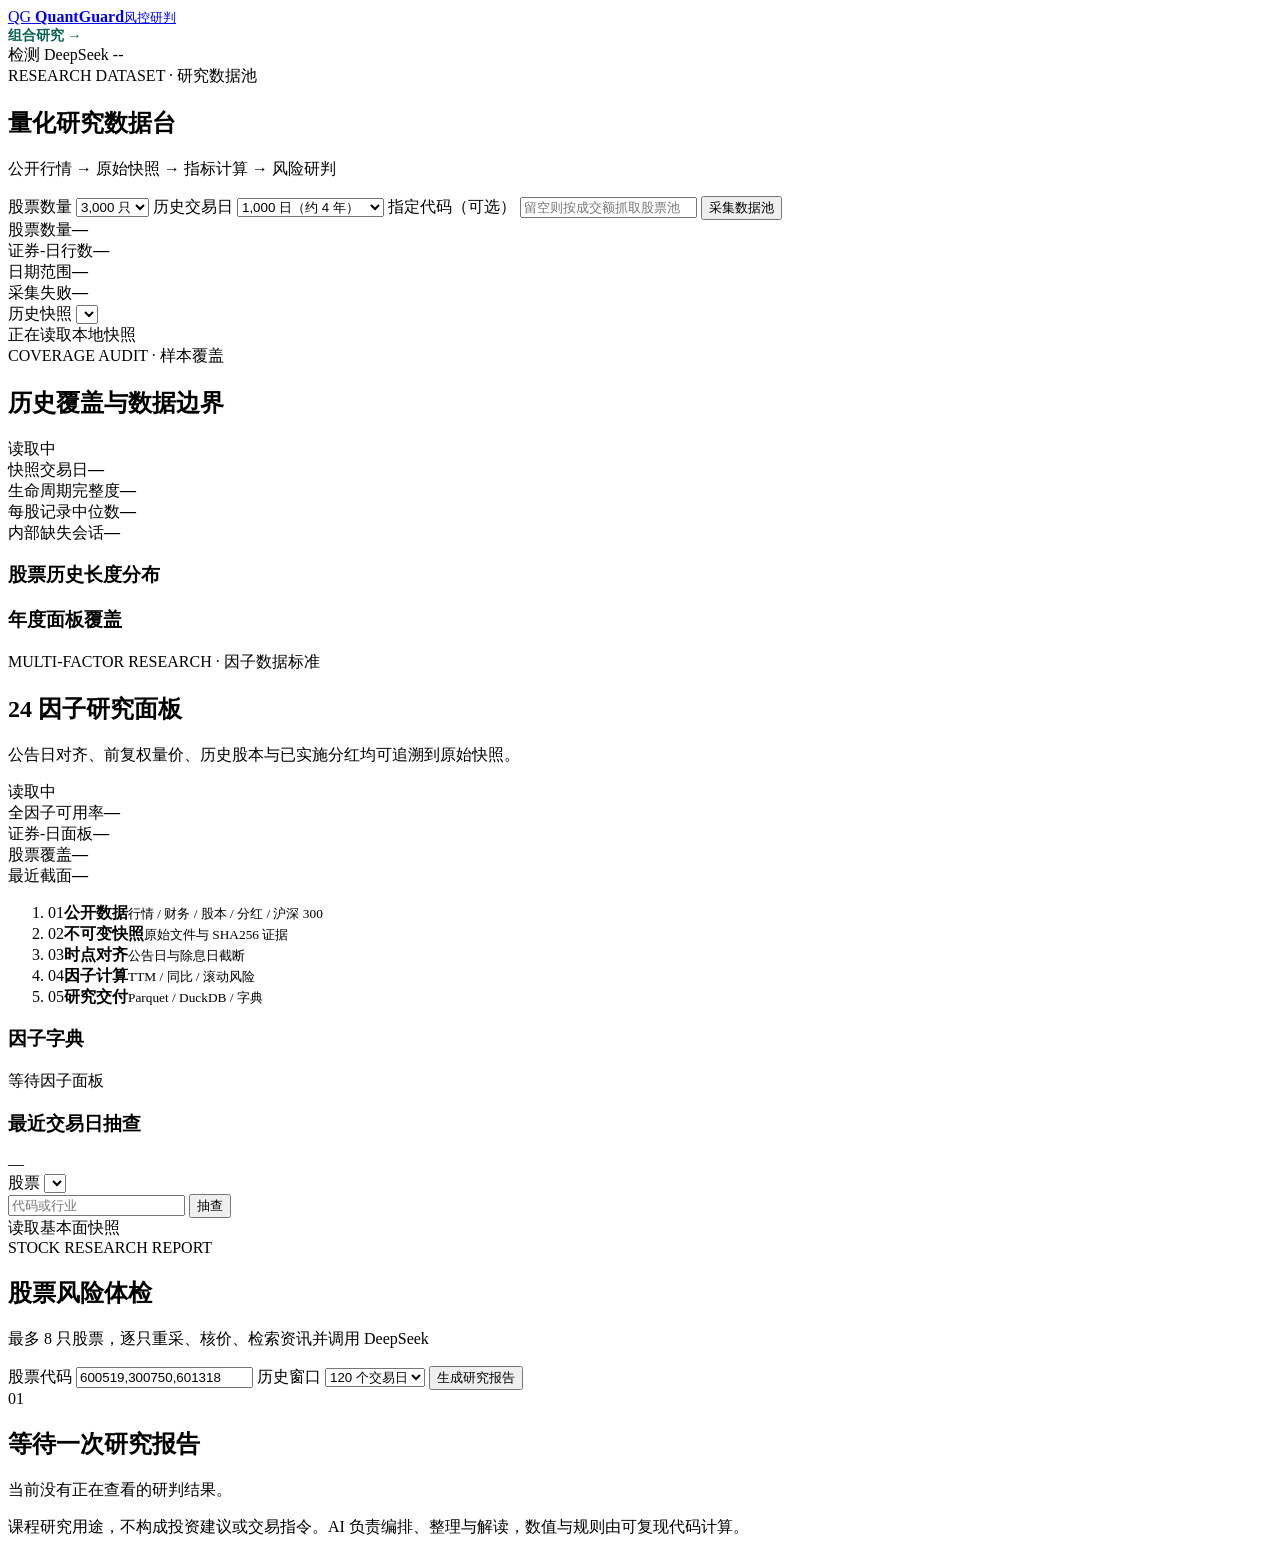
==== commit 7c9dc621: "feat: v2 research pipeline, reports and portfolio page; fundamentals collection button" ====
--- a/data_agent/static/index.html
+++ b/data_agent/static/index.html
@@ -13,6 +13,9 @@
       <span class="brand-mark">QG</span>
       <span class="brand-copy"><strong>QuantGuard</strong><small>风控研判</small></span>
     </a>
+    <nav aria-label="页面导航" style="display:flex;gap:18px;margin-left:auto;margin-right:22px;font-size:14px;">
+      <a href="/v2.html" style="color:#0b6255;text-decoration:none;font-weight:600;">组合研究 →</a>
+    </nav>
     <div class="header-status" aria-label="服务状态">
       <span class="status-item"><i id="agentDot" class="status-dot"></i><span id="agentStatus">检测 DeepSeek</span></span>
       <span class="status-item status-muted" id="clock">--</span>
@@ -170,6 +173,7 @@
 
         <div class="factor-foot">
           <div id="fundamentalState" class="factor-source-state">读取基本面快照</div>
+          <button id="collectFundamentalsButton" class="secondary-button" type="button" hidden>采集基本面</button>
           <div id="factorLinks" class="download-links"></div>
         </div>
       </div>
